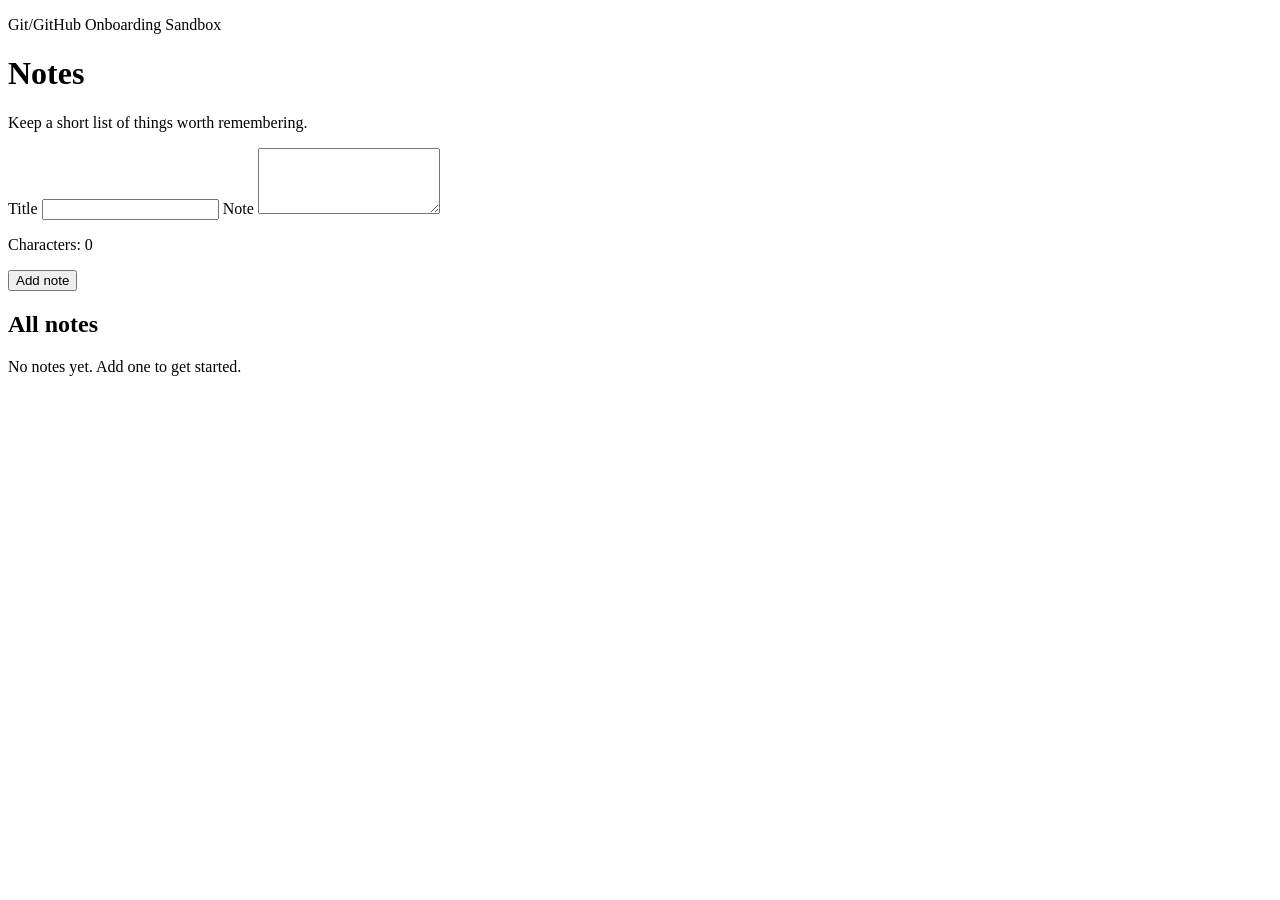
==== notes/index.html @ 9e2b1be7 "Add note character counter" ====
<!DOCTYPE html>
<html lang="en">
<head>
  <meta charset="UTF-8">
  <meta name="viewport" content="width=device-width, initial-scale=1.0">
  <title>Notes</title>
  <link rel="stylesheet" href="css/style.css">
</head>
<body>
  <main class="app">
    <header class="app-header">
      <p class="eyebrow">Git/GitHub Onboarding Sandbox</p>
      <h1>Notes</h1>
      <p class="intro">Keep a short list of things worth remembering.</p>
    </header>

    <form id="note-form" class="note-form">
      <label for="note-title">Title</label>
      <input id="note-title" name="title" type="text" required>
      <label for="note-text">Note</label>
      <textarea id="note-text" name="text" rows="4" required></textarea>
      <p id="character-count">Characters: 0</p>
      <button type="submit">Add note</button>
    </form>

    <section aria-labelledby="note-list-heading">
      <h2 id="note-list-heading">All notes</h2>
      <ul id="note-list" class="note-list"></ul>
      <p id="empty-message" class="empty-message">No notes yet. Add one to get started.</p>
    </section>
  </main>

  <script src="js/storage.js"></script>
  <script src="js/app.js"></script>
</body>
</html>
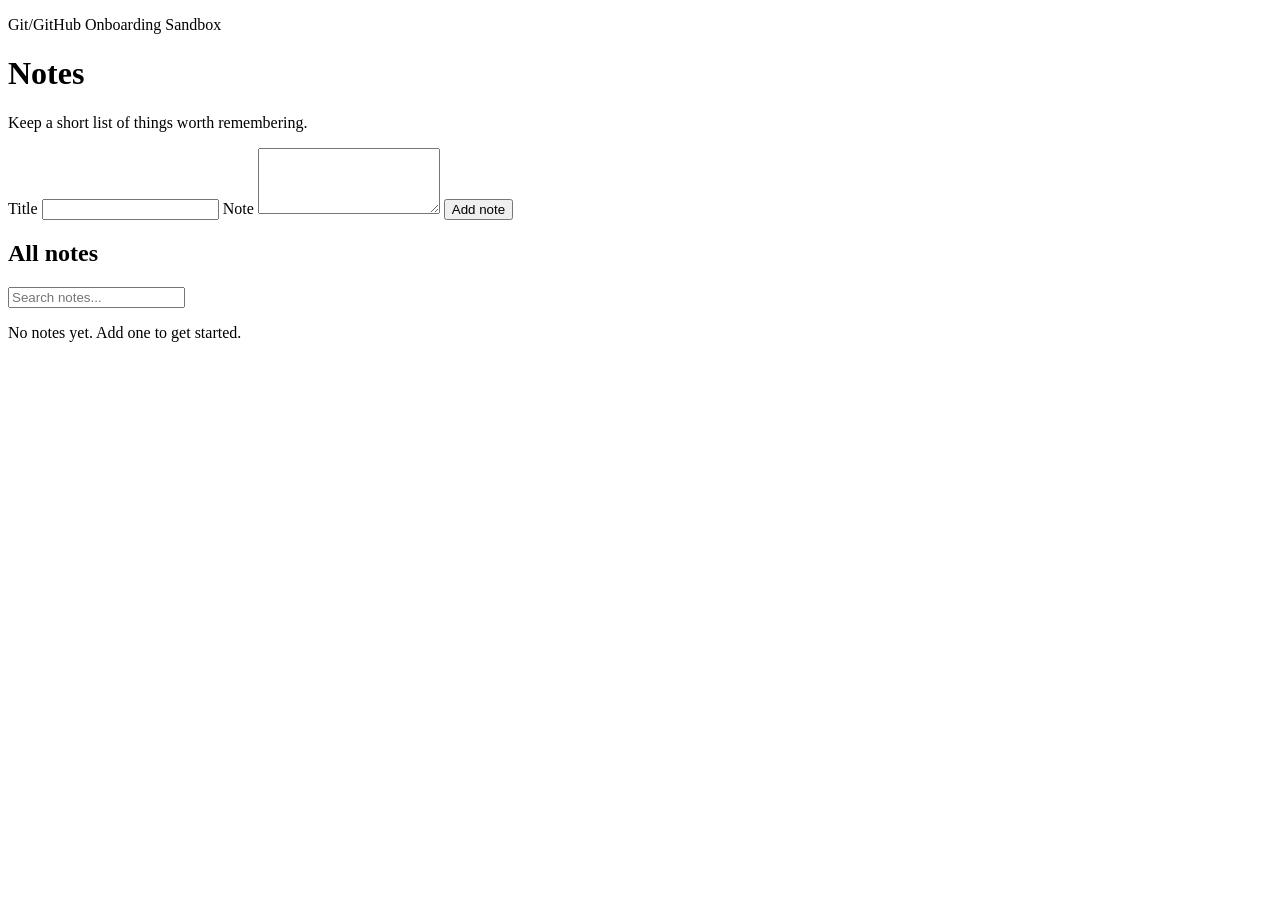
==== commit 80a048e6: "Added note search and filter" ====
--- a/notes/index.html
+++ b/notes/index.html
@@ -19,13 +19,21 @@
       <input id="note-title" name="title" type="text" required>
       <label for="note-text">Note</label>
       <textarea id="note-text" name="text" rows="4" required></textarea>
-      <p id="character-count">Characters: 0</p>
       <button type="submit">Add note</button>
     </form>
 
-    <section aria-labelledby="note-list-heading">
-      <h2 id="note-list-heading">All notes</h2>
-      <ul id="note-list" class="note-list"></ul>
+<section aria-labelledby="note-list-heading">
+    <h2 id="note-list-heading">All notes</h2>
+    
+<!-- search box for finding notes-->
+    <input
+        id="note-search"
+        type="search"
+        placeholder="Search notes..."
+        aria-label="Search notes"
+    >
+
+    <ul id="note-list" class="note-list"></ul>
       <p id="empty-message" class="empty-message">No notes yet. Add one to get started.</p>
     </section>
   </main>
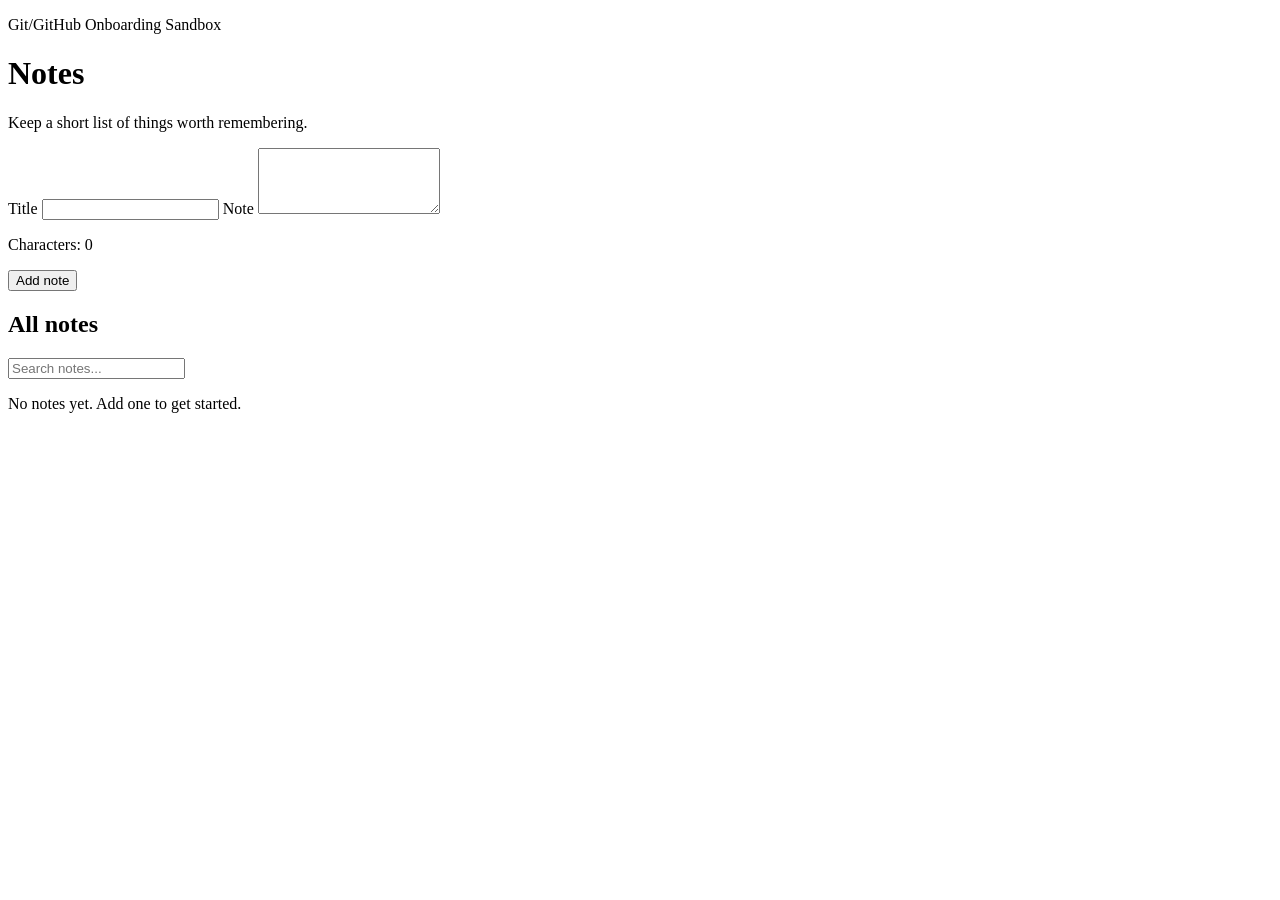
==== commit 544ac45d: "Merge pull request #19 from kshitija-1201/my-first-change Added note search and filter" ====
--- a/notes/index.html
+++ b/notes/index.html
@@ -19,6 +19,7 @@
       <input id="note-title" name="title" type="text" required>
       <label for="note-text">Note</label>
       <textarea id="note-text" name="text" rows="4" required></textarea>
+      <p id="character-count">Characters: 0</p>
       <button type="submit">Add note</button>
     </form>
 
